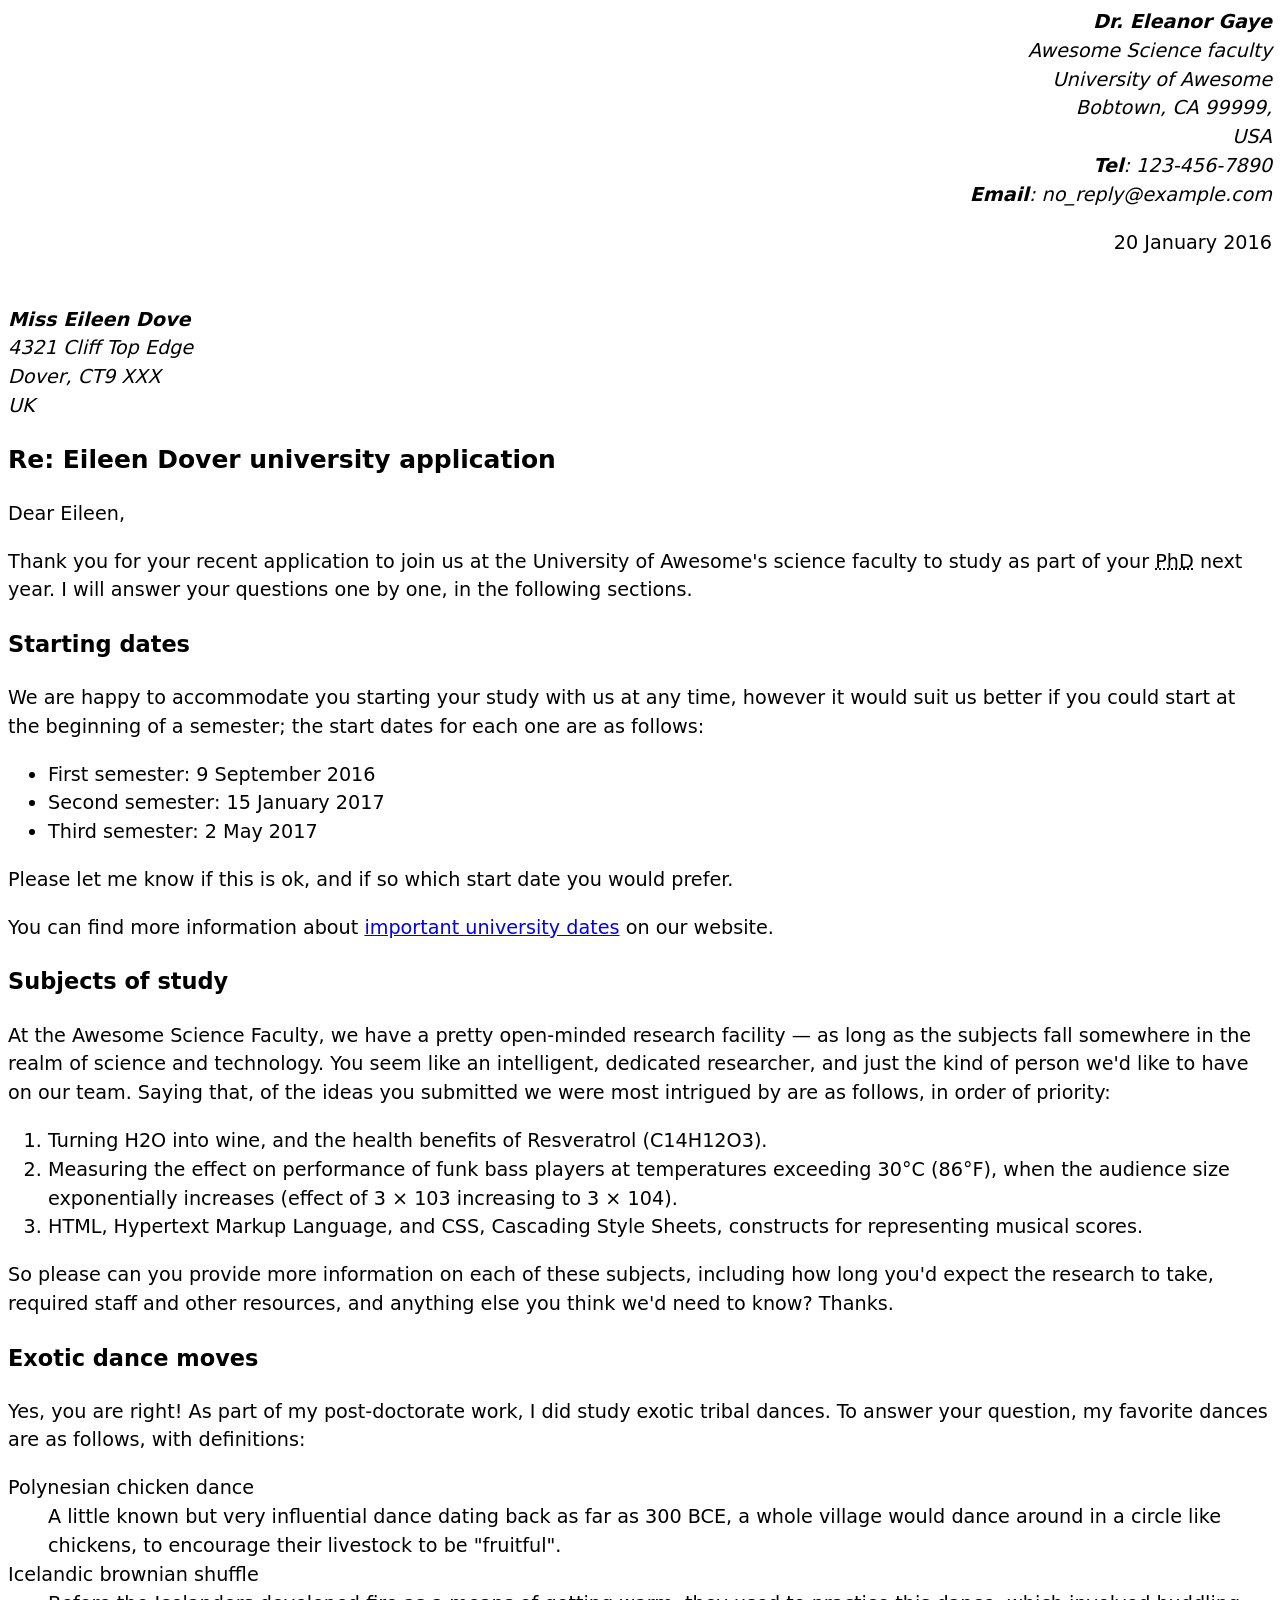
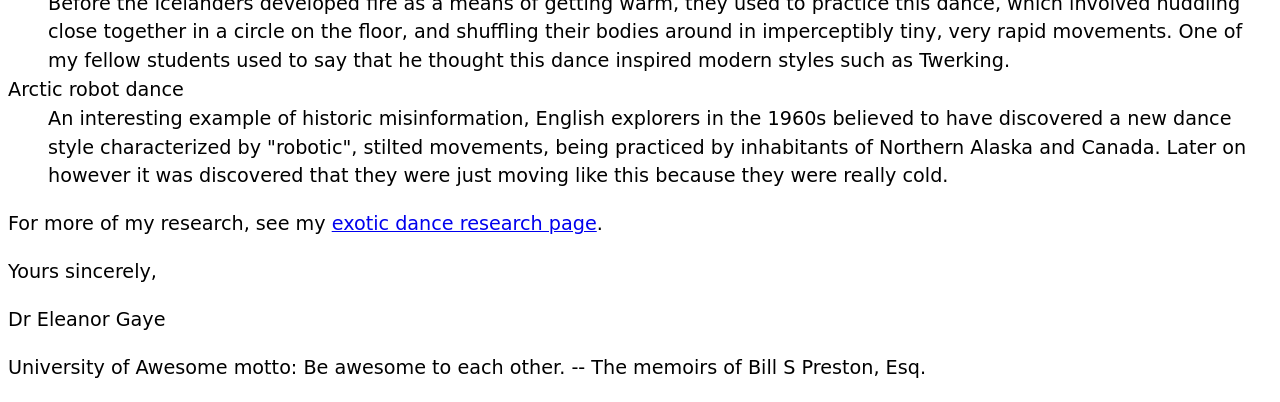
==== ica/ica3.html @ f0a2486e "in class assignment 3" ====
<!DOCTYPE html>
<html lang="en">
<head>
    <meta charset="UTF-8">
    <meta name="viewport" content="width=device-width, initial-scale=1.0">
    <title>Letter</title>
    <style>
        body {
        font: 1.2em / 1.5 system-ui;
        }

        .sender-column {
        text-align: right;
        }

        h1 {
        font-size: 1.5em;
        }

        h2 {
        font-size: 1.3em;
        }
    </style>
</head>
<body>
    <!-- move info to the right side -->

    <div class="sender-column">
        <!-- each line is new line -->
        <em><strong>Dr. Eleanor Gaye</strong>
        <br>Awesome Science faculty
        <br>University of Awesome
        <address>
            Bobtown, CA 99999, 
            <br>USA
        </address>
        <strong>Tel</strong>: 123-456-7890
        <br><strong>Email</strong>: no_reply@example.com</em>
        <p>20 January 2016</p>
    </div>


    <div>
        <!-- same -->
        <br><strong><em>Miss Eileen Dove</em></strong>
        <address>
            4321 Cliff Top Edge
            <br>Dover, CT9 XXX
            <br>UK
        </address>
    </div>

    <h2>Re: Eileen Dover university application</h2>

    Dear Eileen,

    <p>Thank you for your recent application to join us at the University of
    Awesome's science faculty to study as part of your
    <abbr title="Doctor of Philosophy">PhD</abbr> next year. I will answer your
    questions one by one, in the following sections.</p>

    <h3>Starting dates</h3>

    <p>We are happy to accommodate you starting your study with us at any time,
    however it would suit us better if you could start at the beginning of a
    semester; the start dates for each one are as follows:</p>
    <ul>
        <li>First semester: 9 September 2016</li>
        <li>Second semester: 15 January 2017</li>
        <li>Third semester: 2 May 2017</li>
    </ul>

    <p>Please let me know if this is ok, and if so which start date you would
    prefer.</p>

    <p>You can find more information about <a href="https://www.website.com/university-dates">important university dates</a> on our website.</p>

    <h3>Subjects of study</h3>

    <p>At the Awesome Science Faculty, we have a pretty open-minded research
    facility — as long as the subjects fall somewhere in the realm of science
    and technology. You seem like an intelligent, dedicated researcher, and
    just the kind of person we'd like to have on our team. Saying that, of the
    ideas you submitted we were most intrigued by are as follows, in order of
    priority:</p>

    <ol>
        <li>Turning H2O into wine, and the health benefits of Resveratrol (C14H12O3).</li>
        <li>Measuring the effect on performance of funk bass players at temperatures exceeding 30°C (86°F), when the audience size exponentially increases (effect of 3 × 103 increasing to 3 × 104).</li>
        <li>HTML, Hypertext Markup Language, and CSS, Cascading Style Sheets, constructs for representing musical scores.</li>
    </ol>

    <p>So please can you provide more information on each of these subjects,
    including how long you'd expect the research to take, required staff and
    other resources, and anything else you think we'd need to know? Thanks.</p>

    <h3>Exotic dance moves</h3>

    <p>Yes, you are right! As part of my post-doctorate work, I
    did study exotic tribal dances. To answer your question, my
    favorite dances are as follows, with definitions:</p>

    <dl>

        <dt>Polynesian chicken dance</dt>
            <dd>A little known but very influential dance dating back as far as
            300 BCE, a whole village would
            dance around in a circle like chickens, to encourage their livestock to
            be "fruitful".</dd>
        <dt>Icelandic brownian shuffle</dt>
            <dd>Before the Icelanders developed fire as a means of getting warm, they
            used to practice this dance, which involved huddling close together in a
            circle on the floor, and shuffling their bodies around in imperceptibly
            tiny, very rapid movements. One of my fellow students used to say that
            he thought this dance inspired modern styles such as Twerking.</dd>
        <dt>Arctic robot dance</dt>
            <dd>An interesting example of historic misinformation, English explorers in
            the 1960s believed to have discovered a new dance style characterized by
            "robotic", stilted movements, being practiced by inhabitants of Northern
            Alaska and Canada. Later on however it was discovered that they were
            just moving like this because they were really cold.</dd>

    </dl>

    <p>For more of my research, see my <a href="https://www.website.com/research">exotic dance research page</a>.</p>

    <p>Yours sincerely,</p>

    <p>Dr Eleanor Gaye</p>

    <p>University of Awesome motto: Be awesome to each other. --
    The memoirs of Bill S Preston, Esq.</p>
</body>
</html>
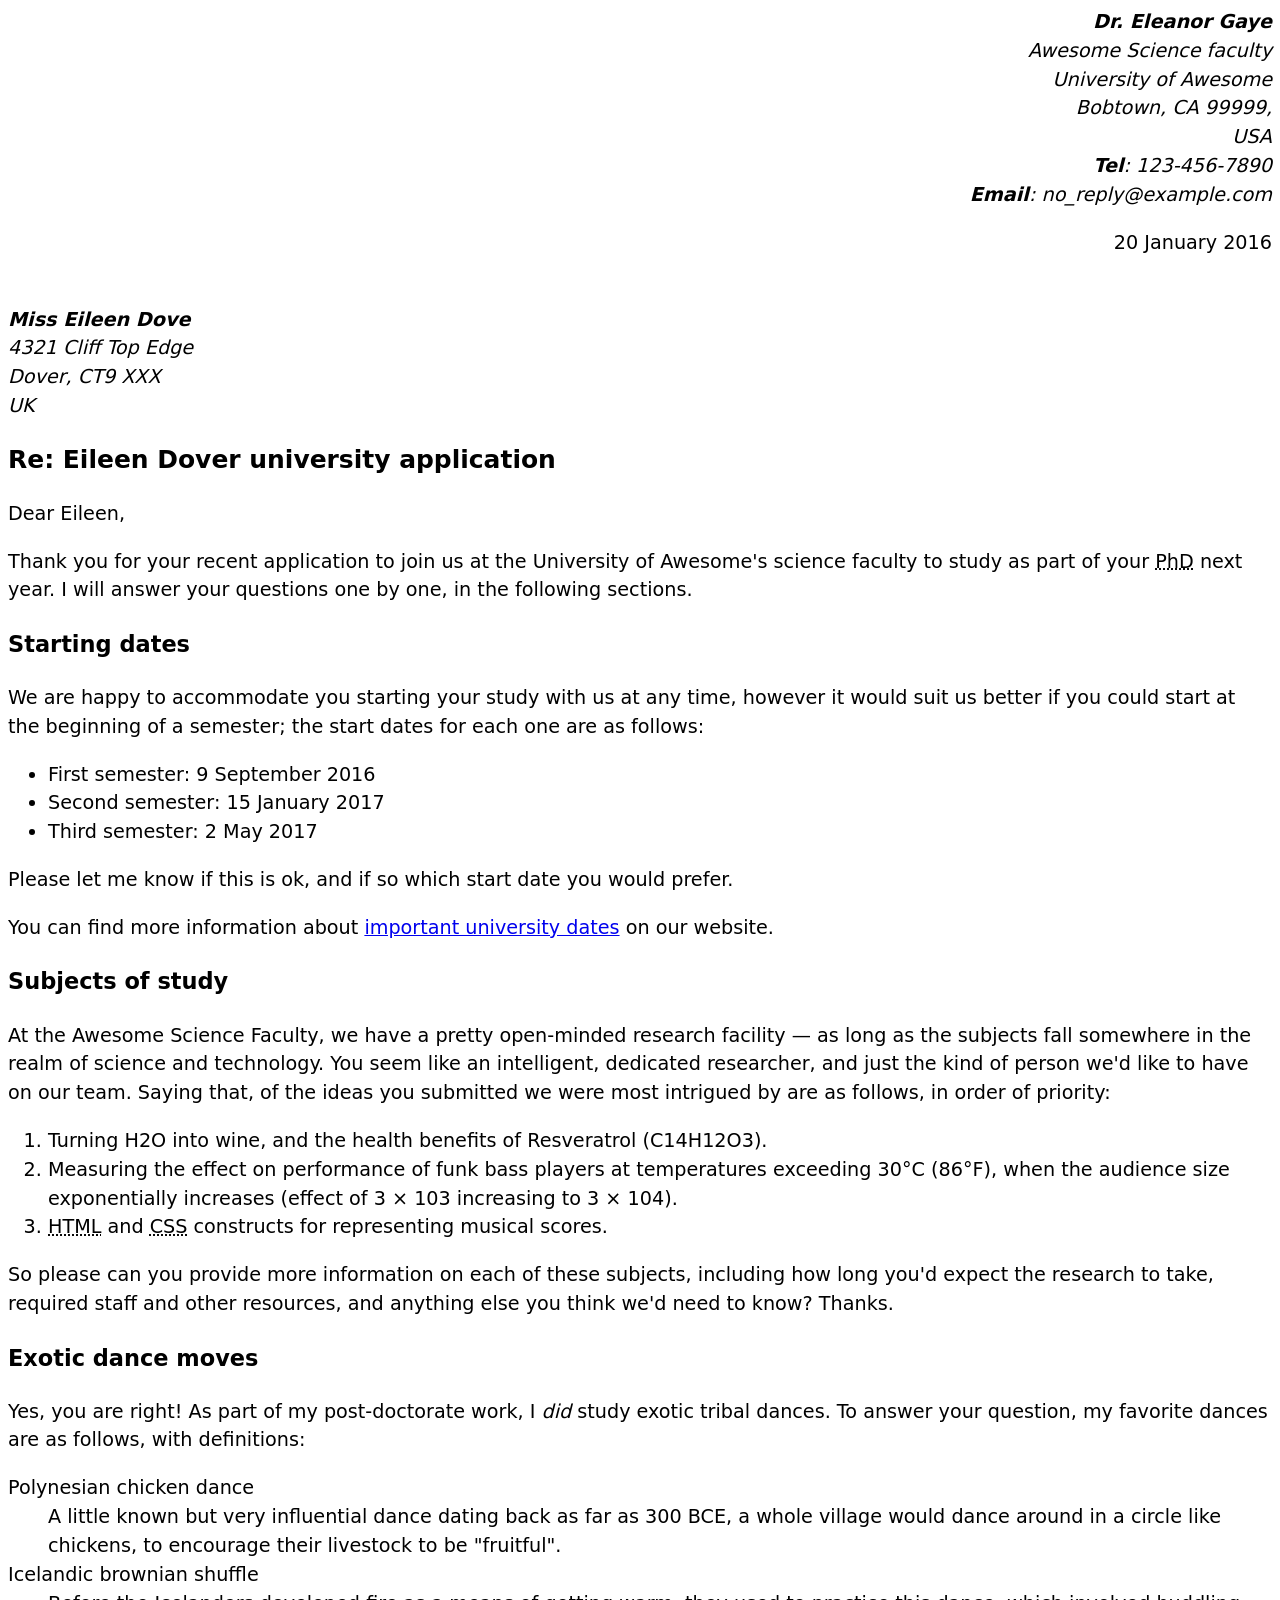
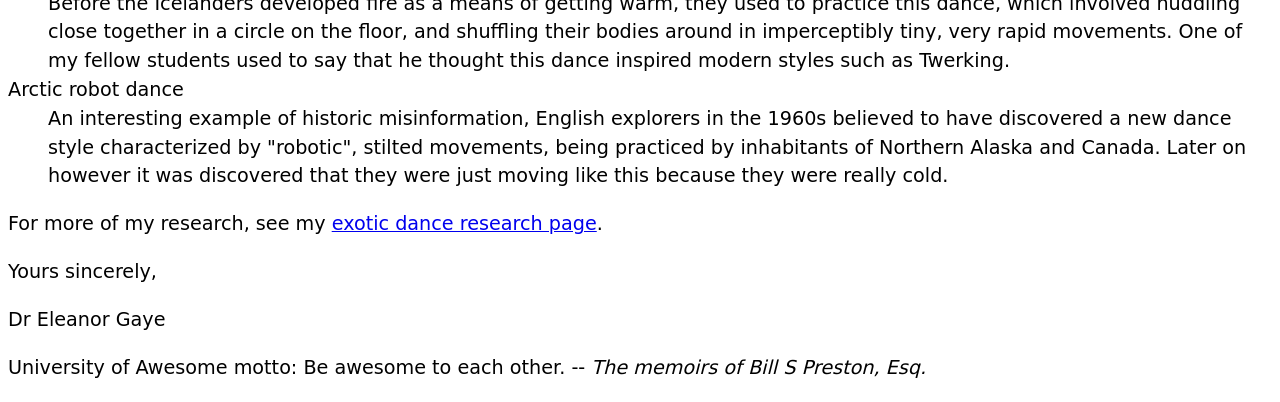
==== commit b745b3cb: "updated ica3" ====
--- a/ica/ica3.html
+++ b/ica/ica3.html
@@ -87,7 +87,7 @@
     <ol>
         <li>Turning H2O into wine, and the health benefits of Resveratrol (C14H12O3).</li>
         <li>Measuring the effect on performance of funk bass players at temperatures exceeding 30°C (86°F), when the audience size exponentially increases (effect of 3 × 103 increasing to 3 × 104).</li>
-        <li>HTML, Hypertext Markup Language, and CSS, Cascading Style Sheets, constructs for representing musical scores.</li>
+        <li><abbr title="Hypertext Markup Language">HTML</abbr> and <abbr title="Cascading Style Sheets">CSS</abbr> constructs for representing musical scores.</li>
     </ol>
 
     <p>So please can you provide more information on each of these subjects,
@@ -97,7 +97,7 @@
     <h3>Exotic dance moves</h3>
 
     <p>Yes, you are right! As part of my post-doctorate work, I
-    did study exotic tribal dances. To answer your question, my
+    <em>did</em> study exotic tribal dances. To answer your question, my
     favorite dances are as follows, with definitions:</p>
 
     <dl>
@@ -128,7 +128,6 @@
 
     <p>Dr Eleanor Gaye</p>
 
-    <p>University of Awesome motto: Be awesome to each other. --
-    The memoirs of Bill S Preston, Esq.</p>
+    <p>University of Awesome motto: Be awesome to each other. -- <em>The memoirs of Bill S Preston, Esq.</em></p>
 </body>
 </html>
